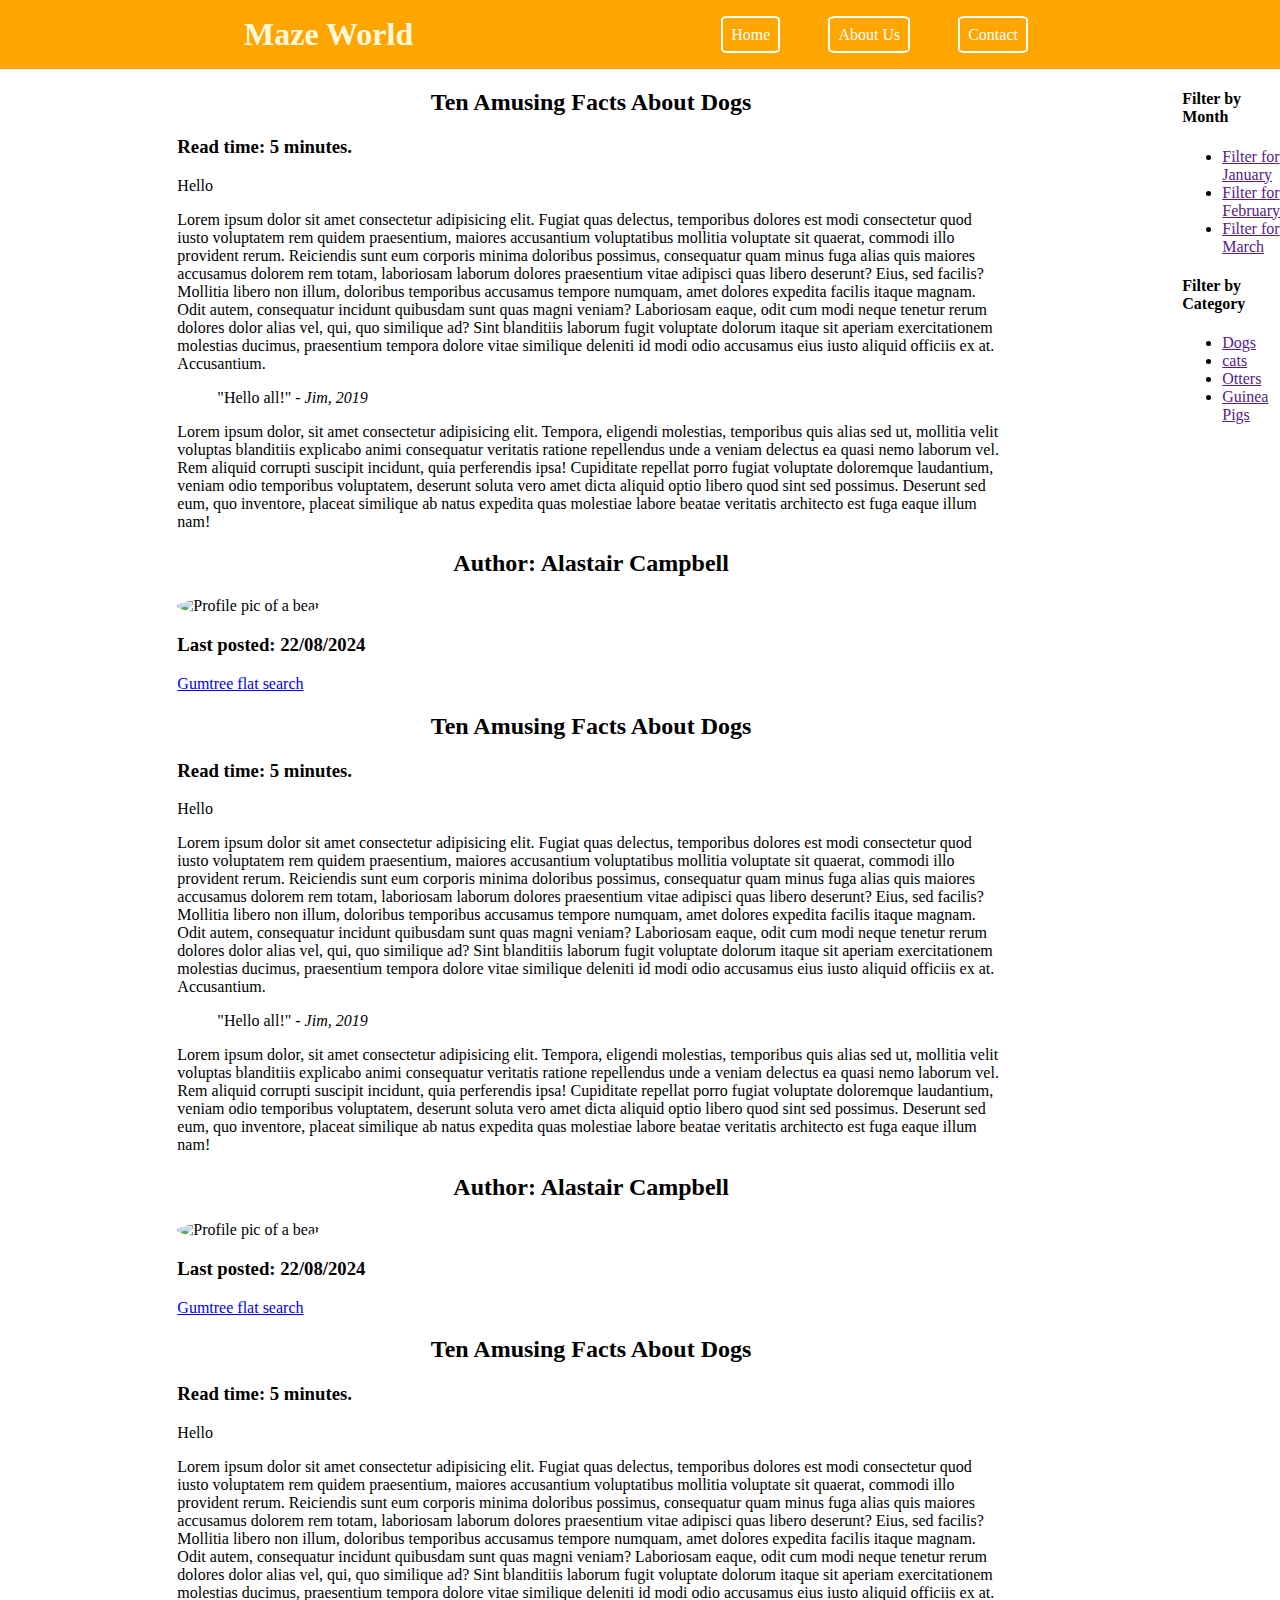
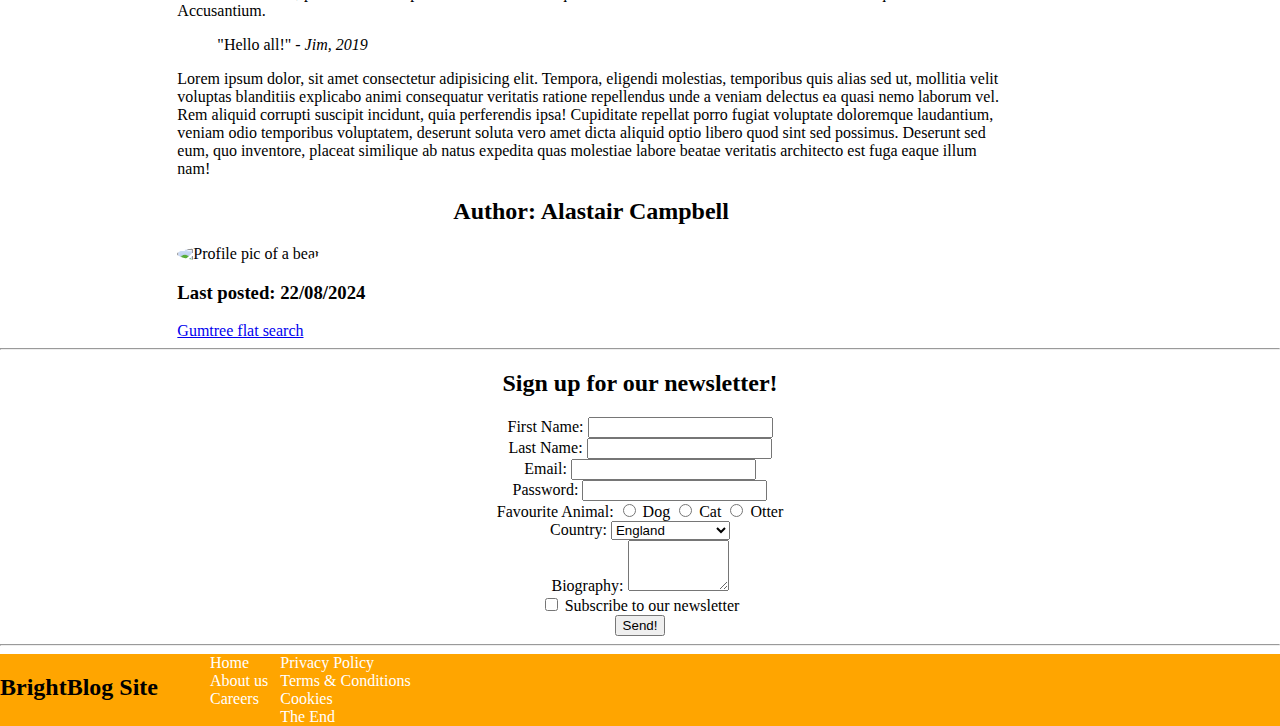
==== index.html @ 9c8b689f "Mow Mow" ====
<!DOCTYPE html>
<html lang="en">
<head>
    <link rel="stylesheet" href="style.css">
    <script src="app.js"></script>
    <link href="https://fonts.googleapis.com/css2?family=Fredoka+One&display=swap"
rel="stylesheet">
    <meta charset="UTF-8">
    <meta name="viewport" content="width=device-width, initial-scale=1.0">
    <title>Maze World</title>
</head>
<body>
    <header>
        <!-- The content of the header goes h heere -->
         <h1>Maze World</h1>
         <nav>
            <ul id="mainnav">
                <li>
                    <a href="" class="navbutton">Home</a>
                </li>
                <li>
                    <a href="" class="navbutton">About Us</a>
                </li>
                <li>
                    <a href="" class="navbutton">Contact</a>
                </li>
            </ul>
         </nav>
    </header>
    <main>
        <!-- The main content goes here  -->
         <div id="Maincontent">
            <div>
                <article>
                    <header>
                        <h2>Ten Amusing Facts About Dogs </h2>
                        <h3>Read time: 5 minutes.</h3>
                    </header>
                    <main>
                        <p>Hello</p>
                        <p>Lorem ipsum dolor sit amet consectetur adipisicing elit. Fugiat quas delectus, temporibus dolores est modi consectetur quod iusto voluptatem rem quidem praesentium, maiores accusantium voluptatibus mollitia voluptate sit quaerat, commodi illo provident rerum. Reiciendis sunt eum corporis minima doloribus possimus, consequatur quam minus fuga alias quis maiores accusamus dolorem rem totam, laboriosam laborum dolores praesentium vitae adipisci quas libero deserunt? Eius, sed facilis? Mollitia libero non illum, doloribus temporibus accusamus tempore numquam, amet dolores expedita facilis itaque magnam. Odit autem, consequatur incidunt quibusdam sunt quas magni veniam? Laboriosam eaque, odit cum modi neque tenetur rerum dolores dolor alias vel, qui, quo similique ad? Sint blanditiis laborum fugit voluptate dolorum itaque sit aperiam exercitationem molestias ducimus, praesentium tempora dolore vitae similique deleniti id modi odio accusamus eius iusto aliquid officiis ex at. Accusantium.</p>
                        <blockquote>"Hello all!" - <cite>Jim, 2019</cite></blockquote>
                        <p>Lorem ipsum dolor, sit amet consectetur adipisicing elit. Tempora, eligendi molestias, temporibus quis alias sed ut, mollitia velit voluptas blanditiis explicabo animi consequatur veritatis ratione repellendus unde a veniam delectus ea quasi nemo laborum vel. Rem aliquid corrupti suscipit incidunt, quia perferendis ipsa! Cupiditate repellat porro fugiat voluptate doloremque laudantium, veniam odio temporibus voluptatem, deserunt soluta vero amet dicta aliquid optio libero quod sint sed possimus. Deserunt sed eum, quo inventore, placeat similique ab natus expedita quas molestiae labore beatae veritatis architecto est fuga eaque illum nam!</p>
                    </main>
                    <footer>
                        <h2>Author: Alastair Campbell</h2>
                        <img src="https://placebear.com/100/100" alt="Profile pic of a bear">
                        <h3>Last posted: 22/08/2024</h3>
                        <a href="https://www.gumtree.com/search?featured_filter=false&q=&search_location=Haymarket&max_price=1500&search_category=property-to-rent&urgent_filter=false&sort=date&max_property_number_beds=2&search_scope=false&photos_filter=false&distance=3" target="_blank">Gumtree flat search</a>
                    </footer>
                 </article>
                 <article>
                    <header>
                        <h2>Ten Amusing Facts About Dogs </h2>
                        <h3>Read time: 5 minutes.</h3>
                    </header>
                    <main>
                        <p>Hello</p>
                        <p>Lorem ipsum dolor sit amet consectetur adipisicing elit. Fugiat quas delectus, temporibus dolores est modi consectetur quod iusto voluptatem rem quidem praesentium, maiores accusantium voluptatibus mollitia voluptate sit quaerat, commodi illo provident rerum. Reiciendis sunt eum corporis minima doloribus possimus, consequatur quam minus fuga alias quis maiores accusamus dolorem rem totam, laboriosam laborum dolores praesentium vitae adipisci quas libero deserunt? Eius, sed facilis? Mollitia libero non illum, doloribus temporibus accusamus tempore numquam, amet dolores expedita facilis itaque magnam. Odit autem, consequatur incidunt quibusdam sunt quas magni veniam? Laboriosam eaque, odit cum modi neque tenetur rerum dolores dolor alias vel, qui, quo similique ad? Sint blanditiis laborum fugit voluptate dolorum itaque sit aperiam exercitationem molestias ducimus, praesentium tempora dolore vitae similique deleniti id modi odio accusamus eius iusto aliquid officiis ex at. Accusantium.</p>
                        <blockquote>"Hello all!" - <cite>Jim, 2019</cite></blockquote>
                        <p>Lorem ipsum dolor, sit amet consectetur adipisicing elit. Tempora, eligendi molestias, temporibus quis alias sed ut, mollitia velit voluptas blanditiis explicabo animi consequatur veritatis ratione repellendus unde a veniam delectus ea quasi nemo laborum vel. Rem aliquid corrupti suscipit incidunt, quia perferendis ipsa! Cupiditate repellat porro fugiat voluptate doloremque laudantium, veniam odio temporibus voluptatem, deserunt soluta vero amet dicta aliquid optio libero quod sint sed possimus. Deserunt sed eum, quo inventore, placeat similique ab natus expedita quas molestiae labore beatae veritatis architecto est fuga eaque illum nam!</p>
                    </main>
                    <footer>
                        <h2>Author: Alastair Campbell</h2>
                        <img src="https://placebear.com/100/100" alt="Profile pic of a bear">
                        <h3>Last posted: 22/08/2024</h3>
                        <a href="https://www.gumtree.com/search?featured_filter=false&q=&search_location=Haymarket&max_price=1500&search_category=property-to-rent&urgent_filter=false&sort=date&max_property_number_beds=2&search_scope=false&photos_filter=false&distance=3" target="_blank">Gumtree flat search</a>
                    </footer>
                 </article>
                 <article>
                    <header>
                        <h2>Ten Amusing Facts About Dogs </h2>
                        <h3>Read time: 5 minutes.</h3>
                    </header>
                    <main>
                        <p>Hello</p>
                        <p>Lorem ipsum dolor sit amet consectetur adipisicing elit. Fugiat quas delectus, temporibus dolores est modi consectetur quod iusto voluptatem rem quidem praesentium, maiores accusantium voluptatibus mollitia voluptate sit quaerat, commodi illo provident rerum. Reiciendis sunt eum corporis minima doloribus possimus, consequatur quam minus fuga alias quis maiores accusamus dolorem rem totam, laboriosam laborum dolores praesentium vitae adipisci quas libero deserunt? Eius, sed facilis? Mollitia libero non illum, doloribus temporibus accusamus tempore numquam, amet dolores expedita facilis itaque magnam. Odit autem, consequatur incidunt quibusdam sunt quas magni veniam? Laboriosam eaque, odit cum modi neque tenetur rerum dolores dolor alias vel, qui, quo similique ad? Sint blanditiis laborum fugit voluptate dolorum itaque sit aperiam exercitationem molestias ducimus, praesentium tempora dolore vitae similique deleniti id modi odio accusamus eius iusto aliquid officiis ex at. Accusantium.</p>
                        <blockquote>"Hello all!" - <cite>Jim, 2019</cite></blockquote>
                        <p>Lorem ipsum dolor, sit amet consectetur adipisicing elit. Tempora, eligendi molestias, temporibus quis alias sed ut, mollitia velit voluptas blanditiis explicabo animi consequatur veritatis ratione repellendus unde a veniam delectus ea quasi nemo laborum vel. Rem aliquid corrupti suscipit incidunt, quia perferendis ipsa! Cupiditate repellat porro fugiat voluptate doloremque laudantium, veniam odio temporibus voluptatem, deserunt soluta vero amet dicta aliquid optio libero quod sint sed possimus. Deserunt sed eum, quo inventore, placeat similique ab natus expedita quas molestiae labore beatae veritatis architecto est fuga eaque illum nam!</p>
                    </main>
                    <footer>
                        <h2>Author: Alastair Campbell</h2>
                        <img src="https://placebear.com/100/100" alt="Profile pic of a bear">
                        <h3>Last posted: 22/08/2024</h3>
                        <a href="https://www.gumtree.com/search?featured_filter=false&q=&search_location=Haymarket&max_price=1500&search_category=property-to-rent&urgent_filter=false&sort=date&max_property_number_beds=2&search_scope=false&photos_filter=false&distance=3" target="_blank">Gumtree flat search</a>
                    </footer>
                 </article>
             </div>
             <aside>
                <section>
                    <h4>Filter by Month</h4>
                    <nav>
                        <ul>
                            <li><a href="">Filter for January</a></li>
                            <li><a href="">Filter for February</a></li>
                            <li><a href="">Filter for March</a></li>
                        </ul>
                    </nav>
                </section>
                <section>
                    <h4>Filter by Category</h4>
                    <nav>
                        <ul>
                            <li><a href="">Dogs</a></li>
                            <li><a href="">cats</a></li>
                            <li><a href="">Otters</a></li>
                            <li><a href="">Guinea Pigs</a></li>
                        </ul>
                    </nav>
                </section>
             </aside>
         </div>

         <hr>
         <h2>Sign up for our newsletter!</h2>
         <form action="" method="">
            <label for="first_name">First Name:</label>
            <input type="text" id="first_name" name="first_name" required>
         <br>
            <label for="last_name">Last Name:</label>
            <input type="text" id="last_name" name="last_name" required>
         <br>
            <label for="email">Email:</label>
         <input type="email" id="email" name="email">
         <br>
         <label for="password">Password:</label>
         <input type="password" id="password" name="password">
         <br>
         <label for="favourite_animal">Favourite Animal:</label>   
         <input type="radio" name="favourite_animal" id="dog" value="dog">    
         <label for="dog">Dog</label>
         <input type="radio" name="favourite_animal" id="cat" value="cat">    
         <label for="cat">Cat</label>
         <input type="radio" name="favourite_animal" id="otter" value="otter">    
         <label for="otter">Otter</label>
         <br>
         <label for="country">Country:</label>
         <select name="country" id="country">
            <option value="england">England</option>
            <option value="scotland">Scotland</option>
            <option value="wales">Wales</option>
            <option value="northern_ireland">Northern Ireland</option>
         </select>
         <br>
         <label for="bio">Biography:</label>
         <textarea name="bio" id="bio" cols="10" rows="3"></textarea>
         <br>
         <input type="checkbox" id="subscribe" name="subscribe">
         <label for="subscribe">Subscribe to our newsletter</label>
         <br>
         <input type="submit" value="Send!">
        </form>
        <hr>
    </main>
    <footer>
        <!-- THe footer goes here  -->
         <h2>BrightBlog Site</h2>
         <section>
            <nav>
                <ul id="footerul">
                    <div>
                        <li><a href="">Home</a></li>
                        <li><a href="">About us</a></li>
                        <li><a href="">Careers</a></li>
                    </div>
                    <div>
                        <li><a href="">Privacy Policy</a></li>
                        <li><a href="">Terms & Conditions</a></li>
                        <li><a href="">Cookies</a></li>
                        <li><a href="">The End</a></li>
                    </div>
                </ul>
            </nav>
         </section>
    </footer>
</body>
</html>
---- style.css ----
body > header {
    background-color: orange;
    margin: 0px;
    display: flex;
    align-items: center;
    justify-content: space-evenly;
}
h1 {
    margin: 0px;
    padding: 16px;
    color: cornsilk;
    font
}
body{margin: 0px;}

body > main  article {
    width: 70%;
    margin: auto;
}

h1{
    margin: 0px;
}
ul{margin: 0px;}

body>header>nav>ul{
    list-style: none;
    text-decoration: none;
}
.navbutton {
    color: white;
    text-decoration: none;
    padding: 8px;
    border: 2px,solid,white;
    border-radius: 10%;
}
h2 {
    text-align: center;
}
form{
    text-align: center;
}
img{
    border-radius: 100%;
}
#mainnav {
    display: flex;
    justify-content: space-around;
}
#mainnav>li{
    padding: 8px;
    margin: 16px;
}
body > footer {
    background-color: orange;
    display: flex;
}
#footerul{
    display: flex;
    list-style: none;
}
#footerul > div > li >a {
    margin-left: 12px;
    color: white;
    text-decoration: none;
}
#Maincontent{
    display: flex;
}
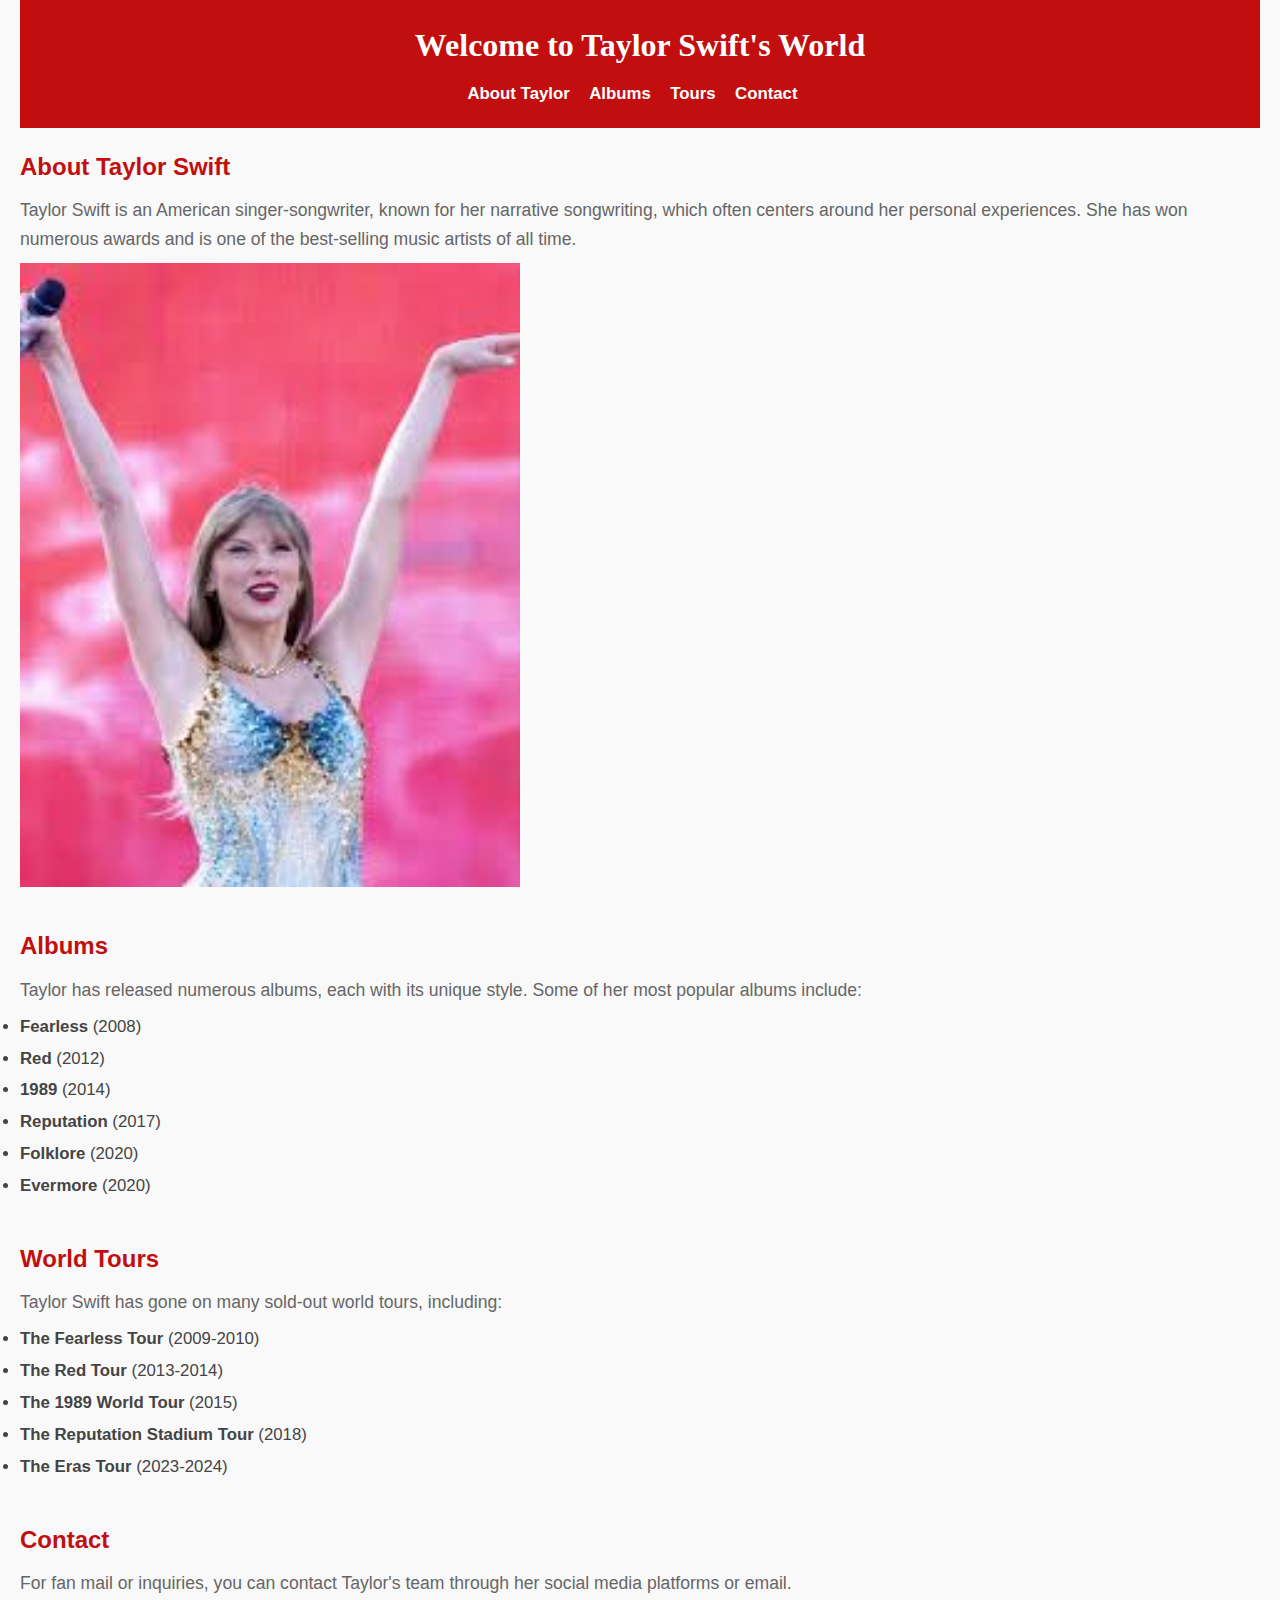
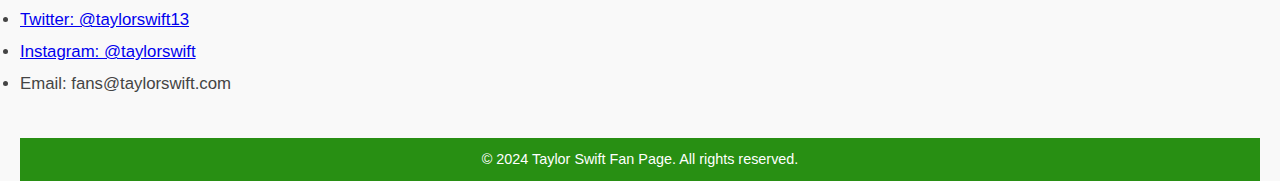
==== commit 41f2379d: "Final Commit" ====
--- a/index.html
+++ b/index.html
@@ -1,177 +1,70 @@
 <!DOCTYPE html>
 <html lang="en">
 <head>
-    <link rel="stylesheet" href="style.css">
-    <script src="app.js"></script>
-    <link href="https://fonts.googleapis.com/css2?family=Fredoka+One&display=swap"
-rel="stylesheet">
     <meta charset="UTF-8">
     <meta name="viewport" content="width=device-width, initial-scale=1.0">
-    <title>Maze World</title>
+    <meta http-equiv="X-UA-Compatible" content="IE=edge">
+    <title>Taylor Swift Fan Page</title>
+    <link rel="stylesheet" href="style.css">
 </head>
 <body>
     <header>
-        <!-- The content of the header goes h heere -->
-         <h1>Maze World</h1>
-         <nav>
-            <ul id="mainnav">
-                <li>
-                    <a href="" class="navbutton">Home</a>
-                </li>
-                <li>
-                    <a href="" class="navbutton">About Us</a>
-                </li>
-                <li>
-                    <a href="" class="navbutton">Contact</a>
-                </li>
+        <h1>Welcome to Taylor Swift's World</h1>
+        <nav>
+            <ul>
+                <li><a href="#about">About Taylor</a></li>
+                <li><a href="#albums">Albums</a></li>
+                <li><a href="#tours">Tours</a></li>
+                <li><a href="#contact">Contact</a></li>
             </ul>
-         </nav>
+        </nav>
     </header>
+
     <main>
-        <!-- The main content goes here  -->
-         <div id="Maincontent">
-            <div>
-                <article>
-                    <header>
-                        <h2>Ten Amusing Facts About Dogs </h2>
-                        <h3>Read time: 5 minutes.</h3>
-                    </header>
-                    <main>
-                        <p>Hello</p>
-                        <p>Lorem ipsum dolor sit amet consectetur adipisicing elit. Fugiat quas delectus, temporibus dolores est modi consectetur quod iusto voluptatem rem quidem praesentium, maiores accusantium voluptatibus mollitia voluptate sit quaerat, commodi illo provident rerum. Reiciendis sunt eum corporis minima doloribus possimus, consequatur quam minus fuga alias quis maiores accusamus dolorem rem totam, laboriosam laborum dolores praesentium vitae adipisci quas libero deserunt? Eius, sed facilis? Mollitia libero non illum, doloribus temporibus accusamus tempore numquam, amet dolores expedita facilis itaque magnam. Odit autem, consequatur incidunt quibusdam sunt quas magni veniam? Laboriosam eaque, odit cum modi neque tenetur rerum dolores dolor alias vel, qui, quo similique ad? Sint blanditiis laborum fugit voluptate dolorum itaque sit aperiam exercitationem molestias ducimus, praesentium tempora dolore vitae similique deleniti id modi odio accusamus eius iusto aliquid officiis ex at. Accusantium.</p>
-                        <blockquote>"Hello all!" - <cite>Jim, 2019</cite></blockquote>
-                        <p>Lorem ipsum dolor, sit amet consectetur adipisicing elit. Tempora, eligendi molestias, temporibus quis alias sed ut, mollitia velit voluptas blanditiis explicabo animi consequatur veritatis ratione repellendus unde a veniam delectus ea quasi nemo laborum vel. Rem aliquid corrupti suscipit incidunt, quia perferendis ipsa! Cupiditate repellat porro fugiat voluptate doloremque laudantium, veniam odio temporibus voluptatem, deserunt soluta vero amet dicta aliquid optio libero quod sint sed possimus. Deserunt sed eum, quo inventore, placeat similique ab natus expedita quas molestiae labore beatae veritatis architecto est fuga eaque illum nam!</p>
-                    </main>
-                    <footer>
-                        <h2>Author: Alastair Campbell</h2>
-                        <img src="https://placebear.com/100/100" alt="Profile pic of a bear">
-                        <h3>Last posted: 22/08/2024</h3>
-                        <a href="https://www.gumtree.com/search?featured_filter=false&q=&search_location=Haymarket&max_price=1500&search_category=property-to-rent&urgent_filter=false&sort=date&max_property_number_beds=2&search_scope=false&photos_filter=false&distance=3" target="_blank">Gumtree flat search</a>
-                    </footer>
-                 </article>
-                 <article>
-                    <header>
-                        <h2>Ten Amusing Facts About Dogs </h2>
-                        <h3>Read time: 5 minutes.</h3>
-                    </header>
-                    <main>
-                        <p>Hello</p>
-                        <p>Lorem ipsum dolor sit amet consectetur adipisicing elit. Fugiat quas delectus, temporibus dolores est modi consectetur quod iusto voluptatem rem quidem praesentium, maiores accusantium voluptatibus mollitia voluptate sit quaerat, commodi illo provident rerum. Reiciendis sunt eum corporis minima doloribus possimus, consequatur quam minus fuga alias quis maiores accusamus dolorem rem totam, laboriosam laborum dolores praesentium vitae adipisci quas libero deserunt? Eius, sed facilis? Mollitia libero non illum, doloribus temporibus accusamus tempore numquam, amet dolores expedita facilis itaque magnam. Odit autem, consequatur incidunt quibusdam sunt quas magni veniam? Laboriosam eaque, odit cum modi neque tenetur rerum dolores dolor alias vel, qui, quo similique ad? Sint blanditiis laborum fugit voluptate dolorum itaque sit aperiam exercitationem molestias ducimus, praesentium tempora dolore vitae similique deleniti id modi odio accusamus eius iusto aliquid officiis ex at. Accusantium.</p>
-                        <blockquote>"Hello all!" - <cite>Jim, 2019</cite></blockquote>
-                        <p>Lorem ipsum dolor, sit amet consectetur adipisicing elit. Tempora, eligendi molestias, temporibus quis alias sed ut, mollitia velit voluptas blanditiis explicabo animi consequatur veritatis ratione repellendus unde a veniam delectus ea quasi nemo laborum vel. Rem aliquid corrupti suscipit incidunt, quia perferendis ipsa! Cupiditate repellat porro fugiat voluptate doloremque laudantium, veniam odio temporibus voluptatem, deserunt soluta vero amet dicta aliquid optio libero quod sint sed possimus. Deserunt sed eum, quo inventore, placeat similique ab natus expedita quas molestiae labore beatae veritatis architecto est fuga eaque illum nam!</p>
-                    </main>
-                    <footer>
-                        <h2>Author: Alastair Campbell</h2>
-                        <img src="https://placebear.com/100/100" alt="Profile pic of a bear">
-                        <h3>Last posted: 22/08/2024</h3>
-                        <a href="https://www.gumtree.com/search?featured_filter=false&q=&search_location=Haymarket&max_price=1500&search_category=property-to-rent&urgent_filter=false&sort=date&max_property_number_beds=2&search_scope=false&photos_filter=false&distance=3" target="_blank">Gumtree flat search</a>
-                    </footer>
-                 </article>
-                 <article>
-                    <header>
-                        <h2>Ten Amusing Facts About Dogs </h2>
-                        <h3>Read time: 5 minutes.</h3>
-                    </header>
-                    <main>
-                        <p>Hello</p>
-                        <p>Lorem ipsum dolor sit amet consectetur adipisicing elit. Fugiat quas delectus, temporibus dolores est modi consectetur quod iusto voluptatem rem quidem praesentium, maiores accusantium voluptatibus mollitia voluptate sit quaerat, commodi illo provident rerum. Reiciendis sunt eum corporis minima doloribus possimus, consequatur quam minus fuga alias quis maiores accusamus dolorem rem totam, laboriosam laborum dolores praesentium vitae adipisci quas libero deserunt? Eius, sed facilis? Mollitia libero non illum, doloribus temporibus accusamus tempore numquam, amet dolores expedita facilis itaque magnam. Odit autem, consequatur incidunt quibusdam sunt quas magni veniam? Laboriosam eaque, odit cum modi neque tenetur rerum dolores dolor alias vel, qui, quo similique ad? Sint blanditiis laborum fugit voluptate dolorum itaque sit aperiam exercitationem molestias ducimus, praesentium tempora dolore vitae similique deleniti id modi odio accusamus eius iusto aliquid officiis ex at. Accusantium.</p>
-                        <blockquote>"Hello all!" - <cite>Jim, 2019</cite></blockquote>
-                        <p>Lorem ipsum dolor, sit amet consectetur adipisicing elit. Tempora, eligendi molestias, temporibus quis alias sed ut, mollitia velit voluptas blanditiis explicabo animi consequatur veritatis ratione repellendus unde a veniam delectus ea quasi nemo laborum vel. Rem aliquid corrupti suscipit incidunt, quia perferendis ipsa! Cupiditate repellat porro fugiat voluptate doloremque laudantium, veniam odio temporibus voluptatem, deserunt soluta vero amet dicta aliquid optio libero quod sint sed possimus. Deserunt sed eum, quo inventore, placeat similique ab natus expedita quas molestiae labore beatae veritatis architecto est fuga eaque illum nam!</p>
-                    </main>
-                    <footer>
-                        <h2>Author: Alastair Campbell</h2>
-                        <img src="https://placebear.com/100/100" alt="Profile pic of a bear">
-                        <h3>Last posted: 22/08/2024</h3>
-                        <a href="https://www.gumtree.com/search?featured_filter=false&q=&search_location=Haymarket&max_price=1500&search_category=property-to-rent&urgent_filter=false&sort=date&max_property_number_beds=2&search_scope=false&photos_filter=false&distance=3" target="_blank">Gumtree flat search</a>
-                    </footer>
-                 </article>
-             </div>
-             <aside>
-                <section>
-                    <h4>Filter by Month</h4>
-                    <nav>
-                        <ul>
-                            <li><a href="">Filter for January</a></li>
-                            <li><a href="">Filter for February</a></li>
-                            <li><a href="">Filter for March</a></li>
-                        </ul>
-                    </nav>
-                </section>
-                <section>
-                    <h4>Filter by Category</h4>
-                    <nav>
-                        <ul>
-                            <li><a href="">Dogs</a></li>
-                            <li><a href="">cats</a></li>
-                            <li><a href="">Otters</a></li>
-                            <li><a href="">Guinea Pigs</a></li>
-                        </ul>
-                    </nav>
-                </section>
-             </aside>
-         </div>
+        <section id="about">
+            <h2>About Taylor Swift</h2>
+            <p>Taylor Swift is an American singer-songwriter, known for her narrative songwriting, which often centers around her personal experiences. She has won numerous awards and is one of the best-selling music artists of all time.</p>
+            <img src="taylor.jpg" alt="Taylor Swift" style="width:100%; max-width:500px; margin-top: 10px;">
+        </section>
 
-         <hr>
-         <h2>Sign up for our newsletter!</h2>
-         <form action="" method="">
-            <label for="first_name">First Name:</label>
-            <input type="text" id="first_name" name="first_name" required>
-         <br>
-            <label for="last_name">Last Name:</label>
-            <input type="text" id="last_name" name="last_name" required>
-         <br>
-            <label for="email">Email:</label>
-         <input type="email" id="email" name="email">
-         <br>
-         <label for="password">Password:</label>
-         <input type="password" id="password" name="password">
-         <br>
-         <label for="favourite_animal">Favourite Animal:</label>   
-         <input type="radio" name="favourite_animal" id="dog" value="dog">    
-         <label for="dog">Dog</label>
-         <input type="radio" name="favourite_animal" id="cat" value="cat">    
-         <label for="cat">Cat</label>
-         <input type="radio" name="favourite_animal" id="otter" value="otter">    
-         <label for="otter">Otter</label>
-         <br>
-         <label for="country">Country:</label>
-         <select name="country" id="country">
-            <option value="england">England</option>
-            <option value="scotland">Scotland</option>
-            <option value="wales">Wales</option>
-            <option value="northern_ireland">Northern Ireland</option>
-         </select>
-         <br>
-         <label for="bio">Biography:</label>
-         <textarea name="bio" id="bio" cols="10" rows="3"></textarea>
-         <br>
-         <input type="checkbox" id="subscribe" name="subscribe">
-         <label for="subscribe">Subscribe to our newsletter</label>
-         <br>
-         <input type="submit" value="Send!">
-        </form>
-        <hr>
+        <section id="albums">
+            <h2>Albums</h2>
+            <p>Taylor has released numerous albums, each with its unique style. Some of her most popular albums include:</p>
+            <ul>
+                <li><strong>Fearless</strong> (2008)</li>
+                <li><strong>Red</strong> (2012)</li>
+                <li><strong>1989</strong> (2014)</li>
+                <li><strong>Reputation</strong> (2017)</li>
+                <li><strong>Folklore</strong> (2020)</li>
+                <li><strong>Evermore</strong> (2020)</li>
+            </ul>
+        </section>
+
+        <section id="tours">
+            <h2>World Tours</h2>
+            <p>Taylor Swift has gone on many sold-out world tours, including:</p>
+            <ul>
+                <li><strong>The Fearless Tour</strong> (2009-2010)</li>
+                <li><strong>The Red Tour</strong> (2013-2014)</li>
+                <li><strong>The 1989 World Tour</strong> (2015)</li>
+                <li><strong>The Reputation Stadium Tour</strong> (2018)</li>
+                <li><strong>The Eras Tour</strong> (2023-2024)</li>
+            </ul>
+        </section>
+
+        <section id="contact">
+            <h2>Contact</h2>
+            <p>For fan mail or inquiries, you can contact Taylor's team through her social media platforms or email.</p>
+            <ul>
+                <li><a href="https://twitter.com/taylorswift13" target="_blank">Twitter: @taylorswift13</a></li>
+                <li><a href="https://www.instagram.com/taylorswift/" target="_blank">Instagram: @taylorswift</a></li>
+                <li>Email: fans@taylorswift.com</li>
+            </ul>
+        </section>
     </main>
+
     <footer>
-        <!-- THe footer goes here  -->
-         <h2>BrightBlog Site</h2>
-         <section>
-            <nav>
-                <ul id="footerul">
-                    <div>
-                        <li><a href="">Home</a></li>
-                        <li><a href="">About us</a></li>
-                        <li><a href="">Careers</a></li>
-                    </div>
-                    <div>
-                        <li><a href="">Privacy Policy</a></li>
-                        <li><a href="">Terms & Conditions</a></li>
-                        <li><a href="">Cookies</a></li>
-                        <li><a href="">The End</a></li>
-                    </div>
-                </ul>
-            </nav>
-         </section>
+        <p>&copy; 2024 Taylor Swift Fan Page. All rights reserved.</p>
     </footer>
 </body>
 </html>--- a/style.css
+++ b/style.css
@@ -1,69 +1,94 @@
-body > header {
-    background-color: orange;
-    margin: 0px;
-    display: flex;
-    align-items: center;
-    justify-content: space-evenly;
-}
-h1 {
-    margin: 0px;
-    padding: 16px;
-    color: cornsilk;
-    font
-}
-body{margin: 0px;}
-
-body > main  article {
-    width: 70%;
-    margin: auto;
+/* General styling */
+* {
+    margin: 0;
+    padding: 0;
+    box-sizing: border-box;
 }
 
-h1{
-    margin: 0px;
+body {
+    font-family: Arial, sans-serif;
+    line-height: 1.6;
+    background-color: #f9f9f9;
+    color: #333;
+    padding: 0 20px;
 }
-ul{margin: 0px;}
 
-body>header>nav>ul{
-    list-style: none;
-    text-decoration: none;
+/* Header styling */
+header {
+    background-color: #c20e0e;
+    color: white;
+    padding: 20px 0;
+    text-align: center;
 }
-.navbutton {
+
+header h1 {
+    margin-bottom: 10px;
+    font-family: 'Georgia', serif;
+}
+
+nav ul {
+    list-style-type: none;
+}
+
+nav ul li {
+    display: inline;
+    margin-right: 15px;
+}
+
+nav ul li a {
     color: white;
     text-decoration: none;
-    padding: 8px;
-    border: 2px,solid,white;
-    border-radius: 10%;
+    font-weight: bold;
 }
-h2 {
+
+nav ul li a:hover {
+    text-decoration: underline;
+}
+
+/* Main content styling */
+main {
+    margin-top: 20px;
+}
+
+section {
+    margin-bottom: 40px;
+}
+
+section h2 {
+    color: #c20e0e;
+    margin-bottom: 10px;
+}
+
+section p {
+    font-size: 1.1rem;
+    color: #666;
+}
+
+section img {
+    display: block;
+    margin-top: 20px;
+}
+
+/* Footer styling */
+footer {
+    background-color: #288f13;
+    color: white;
     text-align: center;
+    padding: 10px 0;
+    margin-top: 20px;
 }
-form{
-    text-align: center;
+
+footer p {
+    font-size: 0.9rem;
 }
-img{
-    border-radius: 100%;
+
+/* Album and Tour list styling */
+ul {
+    margin-top: 10px;
 }
-#mainnav {
-    display: flex;
-    justify-content: space-around;
-}
-#mainnav>li{
-    padding: 8px;
-    margin: 16px;
-}
-body > footer {
-    background-color: orange;
-    display: flex;
-}
-#footerul{
-    display: flex;
-    list-style: none;
-}
-#footerul > div > li >a {
-    margin-left: 12px;
-    color: white;
-    text-decoration: none;
-}
-#Maincontent{
-    display: flex;
+
+ul li {
+    margin-bottom: 5px;
+    font-size: 1.05rem;
+    color: #444;
 }